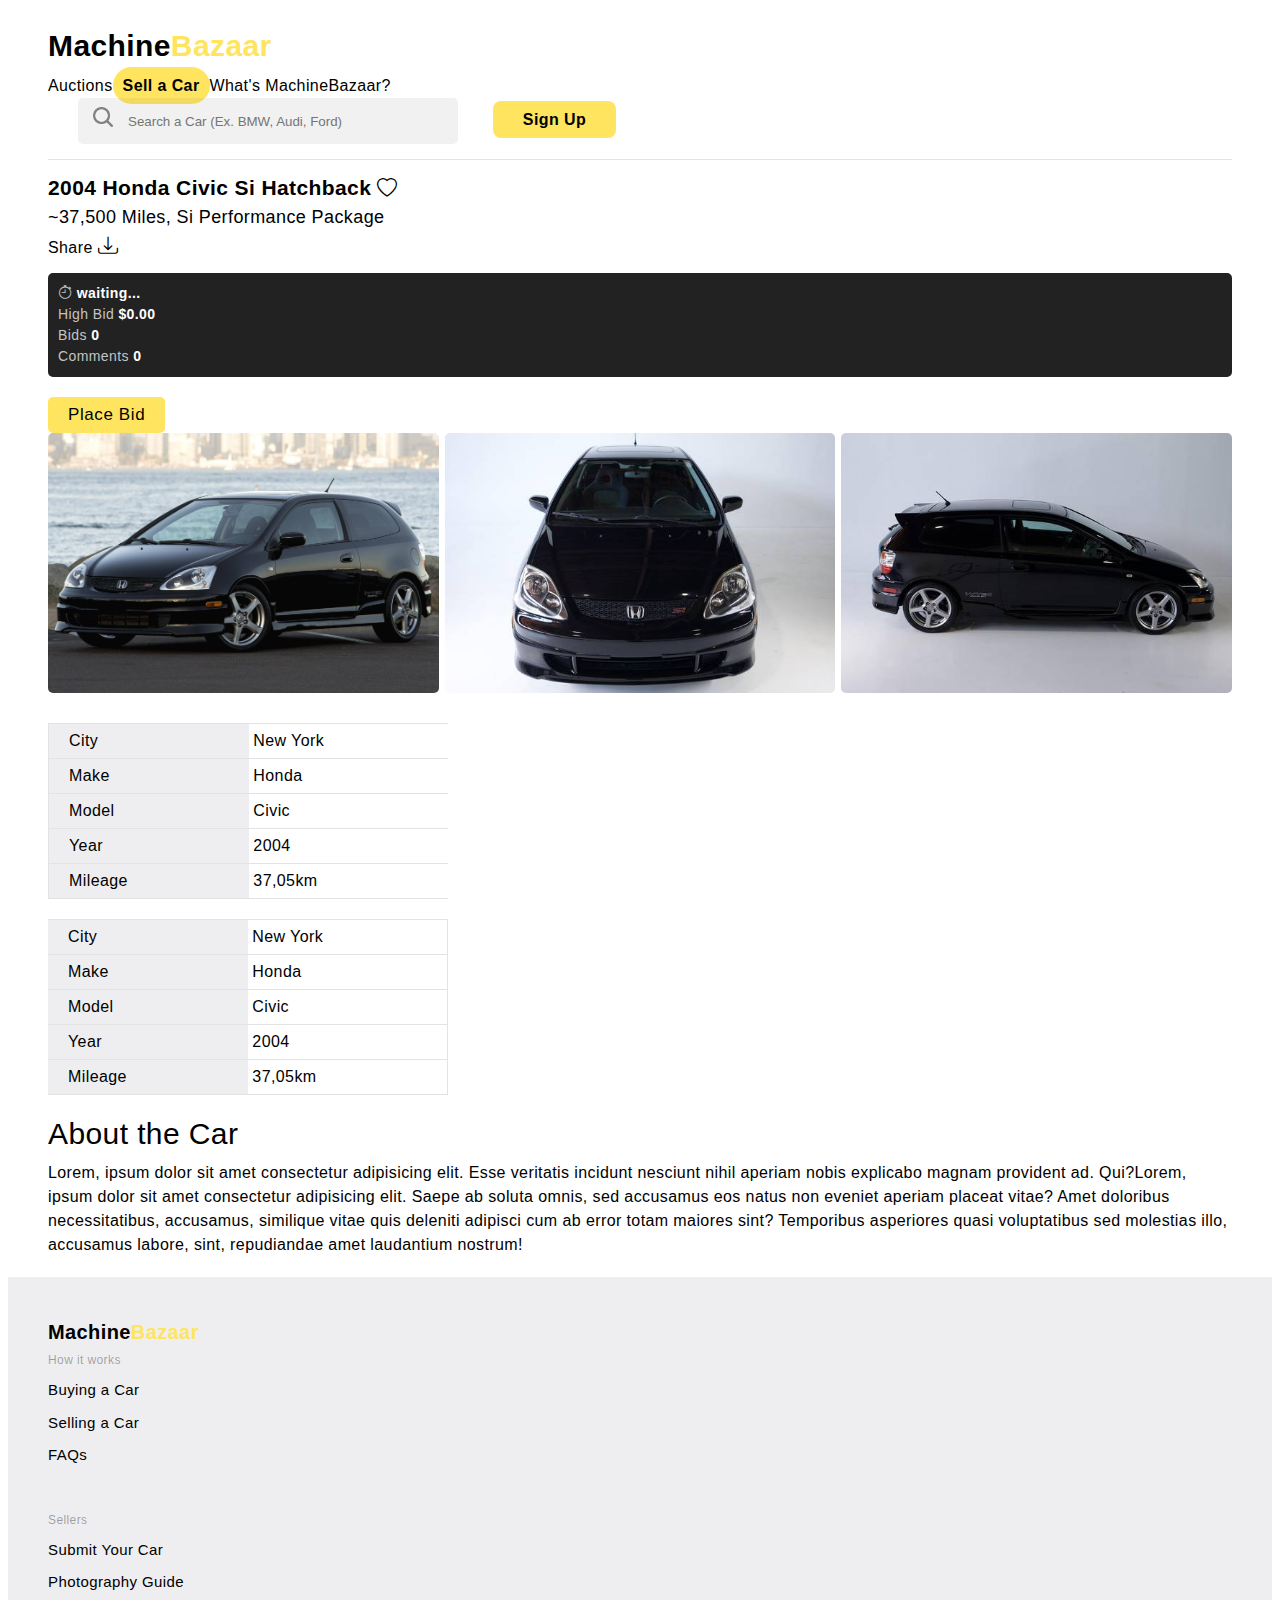
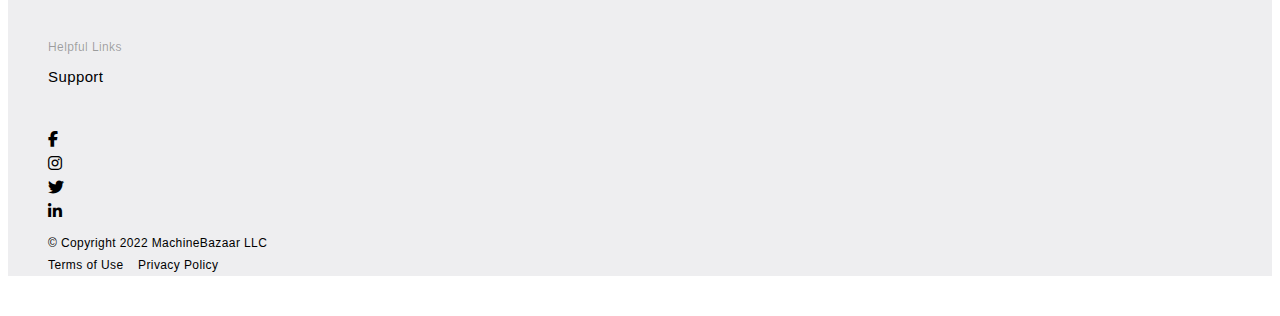
==== car-detailed.html @ 898a339e "added" ====
<!DOCTYPE html>
<html lang="en">
<head>
    <meta charset="UTF-8">
    <meta http-equiv="X-UA-Compatible" content="IE=edge">
    <meta name="viewport" content="width=device-width, initial-scale=1.0">

    <!-- Owl carousel -->
    <link rel="stylesheet" href="./assets/css/owl.carousel.min.css">
    <link rel="stylesheet" href="./assets/css/owl.theme.default.css">
    
    <!-- CSS only -->
    <link href="https://cdn.jsdelivr.net/npm/bootstrap@5.2.0-beta1/dist/css/bootstrap.min.css" rel="stylesheet" integrity="sha384-0evHe/X+R7YkIZDRvuzKMRqM+OrBnVFBL6DOitfPri4tjfHxaWutUpFmBp4vmVor" crossorigin="anonymous">
    <link rel="stylesheet" href="https://cdn.jsdelivr.net/npm/bootstrap-icons@1.9.0/font/bootstrap-icons.css">
    <link rel="stylesheet" href="https://cdnjs.cloudflare.com/ajax/libs/font-awesome/6.1.1/css/all.min.css">
    <link rel="stylesheet" href="./assets/css/index.css">
    <title>Document</title>
</head>
<body>
        <!-- Navrbar starts -->
    <nav>
       <div class="container-fluid">
        <div class="nav-container">
            <div class="nav-wrapper d-flex justify-content-between align-items-baseline">
                <div class="nav-left d-flex gap-4 align-items-center">
                    <div class="logo">
                        <a href="index.html"><p>Machine<span>Bazaar</span></p></a>
                    </div>
                    <ul class="gap-3 pt-1">
                        <li class="auction"><a href="">Auctions</a></li>
                        <li class="sell-car"><a href=""><span>Sell a Car</span></a></li>
                        <li class="what-is-machine"><a href="">What's MachineBazaar?</a></li>
                        <li class="daily-email"><a href="">Daliy email</a></li>
                    </ul>
                </div>
                <div class="nav-right d-flex">
                    <div class="form-group">
                        <input type="search" placeholder="Search a Car (Ex. BMW, Audi, Ford)">
                        <div class="search-icon"><img src="./assets/images/search-icon-img.png" alt=""></div>
                    </div>
                    <a href="#" class="sign-in-btn">Sign Up</a>
                    <button class="navbar-toggle navbar-toggler" type="button" data-bs-toggle="collapse" data-bs-target="#navbarSupportedContent" aria-controls="navbarSupportedContent" aria-expanded="false" aria-label="Toggle navigation">
                       <i class="fa-solid fa-bars"></i>
                       <i class="fa-solid fa-car-side"></i>
                    </button>
                    
                </div>
                
            </div>
            <div class="collapse navbar-collapse" id="navbarSupportedContent">
                    <ul class="navbar-nav me-auto mb-2 mb-lg-0">
                    <li class="nav-item">
                    <a class="nav-link" href="#">What's MachineBazaar?</a>
                    </li>
                    <li class="nav-item">
                    <a class="nav-link" aria-current="page" href="#"><span>Sel a Car</span></a>
                    </li>
                    <li class="nav-item">
                    <a class="nav-link" href="#">Daily Email</a>
                    </li>
                    </ul>
                    <form class="d-flex">
                        <input class="form-control me-2" type="search" placeholder="Search" aria-label="Search">
                        <button class="btn" type="submit"><i class="bi bi-search"></i></button>
                    </form>
            </div>
        </div>

        </div>
            
    </nav>
    <!-- Navbar ends -->

    <!-- Hero section starts -->
    <section id="hero">
        <div class="container-fluid">
            <div class="wrapper-hero-top d-flex flex-column">
                <p class="make-model">2004 Honda Civic Si Hatchback <a href=""><i class="bi bi-heart"></i></a></p>
                <div class="d-flex justify-content-between align-items-baseline left-top">
                    <p class="car-info">~37,500 Miles, Si Performance Package</p>
                    <div>
                        <a href=""><span>Share</span> <i class="bi bi-download"></i></a>
                    </div>
                </div>
            </div>
            <div class="timer">
                <div class="auction-info d-inline-block">
                    <ul class="d-flex justify-content-between d-block">
                        <li><i class="bi bi-stopwatch"></i> <span class="countdown">waiting...</span></li>
                        <li class="starting-price bid"><span>High Bid</span> <span class="highest-bid">$0.00</span></li>
                        <li class="starting-price all-bids"><span>Bids</span> <span class="highest-bid">0</span></li>
                        <li class="starting-price"><span>Comments</span> <span class="highest-bid">0</span></li>
                    </ul>
                </div>
                <button class="btn-bid">Place Bid</button>
            </div>
            <!-- Carousel starts -->
            <div class="carousel-wrapper">
                    <div class="owl-carousel">
                        <img src="./assets/images/hero/car-detailed-1.jpg" alt="">
                        <img src="./assets/images/hero/car-detailed-2.jpg" alt="">
                        <img src="./assets/images/hero/car-detailed-3.jpg" alt="">
                        <img src="./assets/images/hero/car-detailed-4.jpg" alt="">
                        <img src="./assets/images/hero/car-detailed-5.jpg" alt="">
                        <img src="./assets/images/hero/car-detailed-6.jpg" alt="">
                        <img src="./assets/images/hero/car-detailed-7.jpg" alt="">
                        <img src="./assets/images/hero/car-detailed-9.jpg" alt="">
                        <img src="./assets/images/hero/car-detailed-10.jpeg" alt="">
                        <img src="./assets/images/hero/car-detailed-11.jpeg" alt="">
                        <img src="./assets/images/hero/car-detailed-8.jpg" alt="">
                    </div>
            </div>
            <!-- Carousel ends -->
            <!-- Product details start -->
            <div class="wrapper d-flex">
                <div class="product-details left">
                    <ul>
                        <li><label>City</label> <span>New York</span></li>
                        <li><label>Make</label> <span>Honda</span></li>
                        <li><label>Model</label> <span>Civic</span></li>
                        <li><label>Year</label> <span>2004</span></li>
                        <li><label>Mileage</label> <span>37,05km</span></li>
                    </ul>
                </div>
                <div class="product-details right">
                <ul>
                    <li><label>City</label> <span>New York</span></li>
                    <li><label>Make</label> <span>Honda</span></li>
                    <li><label>Model</label> <span>Civic</span></li>
                    <li><label>Year</label> <span>2004</span></li>
                    <li><label>Mileage</label> <span>37,05km</span></li>
                </ul>
            </div>
            </div>
            <!-- Product details ends -->
            <!-- About starts -->
                <div class="product-about">
                    <p style="font-size: 30px; margin-bottom: 5px;">About the Car</p>
                    <p style="margin-bottom: 20px;">
                        Lorem, ipsum dolor sit amet consectetur adipisicing elit. Esse veritatis incidunt nesciunt nihil aperiam nobis explicabo magnam provident ad. Qui?Lorem, ipsum dolor sit amet consectetur adipisicing elit. Saepe ab soluta omnis, sed accusamus eos natus non eveniet aperiam placeat vitae? Amet doloribus necessitatibus, accusamus, similique vitae quis deleniti adipisci cum ab error totam maiores sint? Temporibus asperiores quasi voluptatibus sed molestias illo, accusamus labore, sint, repudiandae amet laudantium nostrum!
                    </p>
                </div>
            <!-- About ends -->

            <!-- Comment -->
        </div>
    </section>
     <!-- Hero section ends -->

        <!-- footer starts -->
    <footer>
        <div class="container-fluid d-flex flex-column">
            <div class="wrapper d-flex justify-content-between align-items-start">
                <div class="logo">
                    <a href="">Machine<span>Bazaar</span></a>
                </div>
                <div class="how-it-works footer-item">
                    <p href="" class="text-uppercase">How it works</p>
                    <a href=""><p>Buying a Car</p></a>
                    <a href=""><p>Selling a Car</p></a>
                    <a href=""><p>FAQs</p></a>
                </div>
                <div class="sellers footer-item">
                    <p href="" class="text-uppercase">Sellers</p>
                    <a href=""><p>Submit Your Car </p></a>
                    <a href=""><p>Photography Guide</p></a>
                </div>
                <div class="support footer-item">
                    <p href="" class="text-uppercase">Helpful Links</p>
                    <a href=""><p>Support</p></a>
                </div>
                <div class="social-networks footer-item">
                    <ul class="d-flex gap-3">
                        <li><a href="#"><i class="fa-brands fa-facebook-f"></i></a></li>
                        <li><a href="#"><i class="fa-brands fa-instagram"></i></a></li>
                        <li><a href="#"><i class="fa-brands fa-twitter"></i></a></li>
                        <li><a href="#"><i class="fa-brands fa-linkedin-in"></i></a></li>
                    </ul>
                    <p class="small-fs">&COPY; Copyright 2022 MachineBazaar LLC</p>
                    <a class="small-fs" href="">Terms of Use</a>
                    &nbsp;
                    <a class="small-fs" href="">Privacy Policy</a>
                </div>
            </div>
        </div>
    </footer>
    <!-- footer ends -->   
    
    <script src="./assets/JS/bootstrap.bundle.min.js"></script>
    <script src="./assets/JS/jquery-3.6.0.min.js"></script>
    <script src="./assets/JS/owl.carousel.min.js"></script>
    <script src="./assets/JS/main.js"></script>
</body>
</html>
---- assets/css/index.css ----
*,
*::after,
*::before {
  padding: 0;
  box-sizing: border-box;
}

h1,
p {
  margin: 0;
}

ul li {
  list-style: none;
}

body {
  line-height: 1.5;
  font-family: sans-serif;
  min-width: 400px;
  letter-spacing: 0.4px;
}

.container-fluid {
  padding: 0px 40px;
}

nav .container-fluid .nav-container {
  border-bottom: 1px solid rgba(0, 0, 0, 0.11);
  padding: 15px 0px;
}
nav .container-fluid .nav-container .collapse li a {
  color: black;
  font-weight: 500;
  width: -webkit-fit-content;
  width: -moz-fit-content;
  width: fit-content;
}
nav .container-fluid .nav-container .collapse span {
  background-color: #ffe55f;
  padding: 10px;
  border-radius: 30px;
  font-weight: bold;
}
nav .container-fluid .nav-container .collapse input {
  box-shadow: none;
  border: 1px solid rgba(0, 0, 0, 0.13);
}
nav .container-fluid .nav-container .collapse button {
  background-color: #ffe55f;
  border-radius: 10px;
  border: none;
}
nav .container-fluid .nav-wrapper .nav-left .sell-car {
  white-space: nowrap;
}
nav .container-fluid .nav-wrapper .nav-left .daily-email {
  white-space: nowrap;
}
nav .container-fluid .nav-wrapper .nav-left .what-is-machine {
  white-space: nowrap;
}
nav .container-fluid .nav-wrapper .nav-left ul {
  display: flex;
  margin: 0px;
  padding: 0;
  padding-top: 6px !important;
}
nav .container-fluid .nav-wrapper .nav-left ul li {
  list-style: none;
}
nav .container-fluid .nav-wrapper .nav-left ul li a {
  text-decoration: none;
  color: black;
}
nav .container-fluid .nav-wrapper .nav-left ul li span {
  background-color: #ffe55f;
  padding: 10px;
  border-radius: 30px;
  font-weight: bold;
}
nav .container-fluid .nav-wrapper .nav-left .logo {
  font-size: 30px;
  font-weight: bolder;
  margin: 0px;
}
nav .container-fluid .nav-wrapper .nav-left .logo a {
  text-decoration: none;
}
nav .container-fluid .nav-wrapper .nav-left .logo p {
  color: black;
}
nav .container-fluid .nav-wrapper .nav-left .logo span {
  color: #ffe55f;
}
nav .nav-right {
  min-width: 0;
  margin-left: 30px;
}
nav .nav-right button.navbar-toggle {
  display: none;
  background-color: white;
  border: none;
  outline: none;
  font-size: 20px;
}
nav .nav-right .sign-in-btn {
  text-decoration: none;
  color: black;
  background-color: #ffe55f;
  padding: 10px 30px;
  border-radius: 8px;
  border: none;
  font-weight: bold;
  white-space: nowrap;
}
nav .nav-right .form-group {
  margin-right: 30px;
  display: inline-block;
  position: relative;
  vertical-align: middle;
  width: 380px;
}
nav .nav-right .form-group input {
  width: 100%;
  height: 46px;
  min-width: 0;
  padding: 10px;
  padding-left: 50px;
  background-color: rgba(128, 128, 128, 0.11);
  border-radius: 5px;
  outline: none;
  border: none;
  white-space: wrap;
}
nav .nav-right .form-group input:hover {
  background-color: rgba(128, 128, 128, 0.175);
}
nav .nav-right .form-group .search-icon {
  width: 20px;
  height: 20px;
  position: absolute;
  top: 9px;
  left: 15px;
}
nav .nav-right .form-group .search-icon img {
  width: 100%;
}

@media (min-width: 1400px) {
  .container-fluid {
    width: 1450px;
  }
}
@media (max-width: 768px) {
  .nav-wrapper {
    flex-wrap: wrap;
  }
  .auction-toggle i {
    display: inline !important;
  }
  .container-fluid {
    padding: 0px 12px;
  }
}
@media (max-width: 1311px) {
  .daily-email {
    display: none;
  }
}
@media (max-width: 1220px) {
  .what-is-machine {
    display: none;
  }
  .nav-wrapper .form-group {
    width: 530px !important;
  }
}
@media (max-width: 1027px) {
  .sell-car {
    display: none;
  }
}
@media (min-width: 993px) {
  .collapse {
    display: none;
  }
}
@media (max-width: 992px) {
  nav .nav-container {
    padding: 10px 0px !important;
  }
  nav .nav-left {
    align-items: center;
  }
  nav .nav-left .logo p {
    font-size: 25px;
  }
  nav .nav-left .logo span {
    font-size: 25px;
  }
  nav .nav-left ul {
    display: none;
  }
  nav .nav-left ul li {
    display: none;
  }
  nav .nav-right {
    gap: 12px;
    margin-left: 0;
    align-items: center;
  }
  nav .nav-right .form-group {
    display: none;
  }
  nav .nav-right .form-group input {
    display: none;
  }
  nav .nav-right button.navbar-toggle {
    display: inline-block;
  }
  nav .nav-right .sign-in-btn {
    font-size: 15px;
    padding: 5px 12px;
  }
}
#Auctions .container-fluid {
  padding-top: 20px;
}
#Auctions .container-fluid .clicked {
  position: relative;
}
#Auctions .container-fluid .clicked .fa-check {
  position: absolute;
  color: black;
  right: 11px;
  top: 8px;
  visibility: visible !important;
}
#Auctions .container-fluid .section-bottom-border {
  border-bottom: 1px solid rgba(0, 0, 0, 0.11);
}
#Auctions .container-fluid .selected {
  position: relative;
  color: black !important;
}
#Auctions .container-fluid .selected::after {
  content: "";
  display: block;
  position: absolute;
  top: 100%;
  left: 0;
  height: 2px;
  margin-top: 5px;
  width: 100%;
  border: 1px solid black;
}
#Auctions .container-fluid .part-one div.section-title {
  font-size: 25px;
  font-weight: bold;
  position: relative;
}
#Auctions .container-fluid .part-one div.section-title i {
  visibility: hidden;
}
#Auctions .container-fluid .part-one div.section-title .wrapper {
  width: -webkit-fit-content;
  width: -moz-fit-content;
  width: fit-content;
  display: flex;
  align-items: center;
  padding-right: 10px;
}
#Auctions .container-fluid .part-one div.section-title .wrapper .auction-toggle {
  pointer-events: none;
}
#Auctions .container-fluid .part-one div.section-title .wrapper .auction-toggle i {
  visibility: visible;
  font-size: 14px;
  display: none;
}
#Auctions .container-fluid .part-one .top {
  display: flex;
  justify-content: space-between;
  margin-bottom: 15px;
}
#Auctions .container-fluid .part-one .top .dropdown-wrapper span.interval {
  cursor: default;
}
#Auctions .container-fluid .part-one .top .dropdown-wrapper select {
  cursor: pointer;
}
#Auctions .container-fluid .part-one .top .mainDrop {
  border: none;
  box-shadow: 0 8px 40px rgba(0, 0, 0, 0.16);
}
#Auctions .container-fluid .part-one .top .mainDrop a {
  color: rgba(0, 0, 0, 0.63) !important;
}
#Auctions .container-fluid .part-one .top .mainDrop a:hover {
  color: black !important;
  background-color: transparent;
}
#Auctions .container-fluid .part-one .top .top-left .wrapper {
  padding-top: 5px;
}
#Auctions .container-fluid .part-one .top .top-left .wrapper button {
  background-color: white;
  color: black;
  border: none;
  margin-bottom: 10px;
  font-size: 20px;
  outline: none;
  padding: 0;
  font-weight: 600;
}
#Auctions .container-fluid .part-one .top .top-left .wrapper button::after {
  content: none;
}
#Auctions .container-fluid .part-one .top .top-left ul {
  padding: 0;
  padding-top: 2px;
  align-items: center;
}
#Auctions .container-fluid .part-one .top .top-left ul li:first-child {
  position: relative;
}
#Auctions .container-fluid .part-one .top .top-left ul li {
  list-style: none;
}
#Auctions .container-fluid .part-one .top .top-left ul li button {
  background-color: white;
  padding: 5px 15px;
  border-color: rgba(0, 0, 0, 0.11);
  border-radius: 10px;
  border-width: 1px;
  color: rgba(0, 0, 0, 0.808);
}
#Auctions .container-fluid .part-one .top .top-left ul li button i {
  color: black;
}
#Auctions .container-fluid .part-one .top ul.auction-filter {
  align-items: center;
}
#Auctions .container-fluid .part-one .top ul.auction-filter li {
  list-style: none;
}
#Auctions .container-fluid .part-one .top ul.auction-filter li a {
  text-decoration: none;
  color: rgba(0, 0, 0, 0.63);
}
#Auctions .container-fluid .part-one .row .col-lg-3 .car-img-wrapper,
#Auctions .container-fluid .part-one .row .col-md-4 .car-img-wrapper,
#Auctions .container-fluid .part-one .row .col-sm-12 .car-img-wrapper {
  margin-bottom: 10px;
  position: relative;
}
#Auctions .container-fluid .part-one .row .col-lg-3 .car-img-wrapper img,
#Auctions .container-fluid .part-one .row .col-md-4 .car-img-wrapper img,
#Auctions .container-fluid .part-one .row .col-sm-12 .car-img-wrapper img {
  border-radius: 3px;
}
#Auctions .container-fluid .part-one .row .col-lg-3 .car-img-wrapper .auction-info,
#Auctions .container-fluid .part-one .row .col-md-4 .car-img-wrapper .auction-info,
#Auctions .container-fluid .part-one .row .col-sm-12 .car-img-wrapper .auction-info {
  position: absolute;
  bottom: 6px;
  left: 6px;
  background-color: #222222;
  color: white;
  border-radius: 5px;
  padding: 2px 10px;
}
#Auctions .container-fluid .part-one .row .col-lg-3 .car-img-wrapper .auction-info ul,
#Auctions .container-fluid .part-one .row .col-md-4 .car-img-wrapper .auction-info ul,
#Auctions .container-fluid .part-one .row .col-sm-12 .car-img-wrapper .auction-info ul {
  padding: 0;
  margin: 0;
  gap: 20px;
}
#Auctions .container-fluid .part-one .row .col-lg-3 .car-img-wrapper .auction-info ul li,
#Auctions .container-fluid .part-one .row .col-md-4 .car-img-wrapper .auction-info ul li,
#Auctions .container-fluid .part-one .row .col-sm-12 .car-img-wrapper .auction-info ul li {
  font-size: 14px;
}
#Auctions .container-fluid .part-one .row .col-lg-3 .car-img-wrapper .auction-info ul li i,
#Auctions .container-fluid .part-one .row .col-md-4 .car-img-wrapper .auction-info ul li i,
#Auctions .container-fluid .part-one .row .col-sm-12 .car-img-wrapper .auction-info ul li i {
  color: rgb(196, 196, 196);
}
#Auctions .container-fluid .part-one .row .col-lg-3 .car-img-wrapper .auction-info ul li span.countdown,
#Auctions .container-fluid .part-one .row .col-md-4 .car-img-wrapper .auction-info ul li span.countdown,
#Auctions .container-fluid .part-one .row .col-sm-12 .car-img-wrapper .auction-info ul li span.countdown {
  font-weight: bolder;
}
#Auctions .container-fluid .part-one .row .col-lg-3 .car-img-wrapper .auction-info ul li.starting-price span,
#Auctions .container-fluid .part-one .row .col-md-4 .car-img-wrapper .auction-info ul li.starting-price span,
#Auctions .container-fluid .part-one .row .col-sm-12 .car-img-wrapper .auction-info ul li.starting-price span {
  color: rgb(196, 196, 196);
}
#Auctions .container-fluid .part-one .row .col-lg-3 .car-img-wrapper .auction-info ul li.starting-price span.highest-bid,
#Auctions .container-fluid .part-one .row .col-md-4 .car-img-wrapper .auction-info ul li.starting-price span.highest-bid,
#Auctions .container-fluid .part-one .row .col-sm-12 .car-img-wrapper .auction-info ul li.starting-price span.highest-bid {
  color: white;
  font-weight: bolder;
}
#Auctions .container-fluid .part-one .row .col-lg-3 .car-details *:first-child a,
#Auctions .container-fluid .part-one .row .col-md-4 .car-details *:first-child a,
#Auctions .container-fluid .part-one .row .col-sm-12 .car-details *:first-child a {
  text-decoration: none;
  color: black;
  font-weight: bold;
}
#Auctions .container-fluid .part-one .row .col-lg-3 .car-details *:first-child a:hover,
#Auctions .container-fluid .part-one .row .col-md-4 .car-details *:first-child a:hover,
#Auctions .container-fluid .part-one .row .col-sm-12 .car-details *:first-child a:hover {
  text-decoration: underline;
}
#Auctions .container-fluid .part-one .row .col-lg-3 .car-details *:not(:first-child),
#Auctions .container-fluid .part-one .row .col-md-4 .car-details *:not(:first-child),
#Auctions .container-fluid .part-one .row .col-sm-12 .car-details *:not(:first-child) {
  line-height: 1.4;
  font-size: 14px;
}
#Auctions .container-fluid .part-one .row .col-lg-3 .car-details *:last-child,
#Auctions .container-fluid .part-one .row .col-md-4 .car-details *:last-child,
#Auctions .container-fluid .part-one .row .col-sm-12 .car-details *:last-child {
  color: rgba(0, 0, 0, 0.507);
}
#Auctions .container-fluid .past-auctions {
  padding: 25px 0px;
  margin-bottom: 40px;
}
#Auctions .container-fluid .past-auctions a {
  background-color: #ffe55f;
  padding: 10px 30px;
  font-weight: bolder;
  border: none;
}
#Auctions .container-fluid .past-auctions a:hover {
  background-color: #f3d00c;
}

@media (min-width: 768px) {
  .auction-menu {
    display: none !important;
  }
}
@media (max-width: 768px) {
  #Auctions .container-fluid {
    padding-top: 5px;
  }
  .top .top-left {
    flex-direction: column;
  }
  .section-title .wrapper .auction-toggle {
    box-shadow: none;
    pointer-events: all !important;
  }
  .section-title .auction-menu {
    box-shadow: 0 8px 40px rgba(0, 0, 0, 0.16);
    border: none;
  }
  .section-title .auction-menu li:hover {
    background-color: unset;
  }
  .section-title .auction-menu .dropdown-item {
    color: black;
  }
  .section-title .auction-menu .dropdown-item:hover {
    background-color: unset;
  }
}
@media (max-width: 1090px) {
  .top {
    flex-direction: column;
  }
  .top ul.auction-filter {
    padding: 0;
  }
}
#about-us .container-fluid .information-wrapper {
  padding: 20px 0px;
  flex-direction: column;
}
#about-us .container-fluid .information-wrapper span {
  color: rgba(0, 0, 0, 0.871);
  font-weight: bold;
  display: inline-block;
}
#about-us .container-fluid .information-wrapper input {
  margin-bottom: 15px;
  width: 350px;
}
#about-us .container-fluid .information-wrapper button {
  background-color: white;
  border: 1px solid rgba(0, 0, 0, 0.171);
  padding: 5px 15px;
  color: rgba(0, 0, 0, 0.795);
}
#about-us .container-fluid .information-wrapper span {
  position: relative;
}
#about-us .container-fluid .information-wrapper span::after {
  content: "";
  display: block;
  position: absolute;
  top: 18px;
  width: 100%;
  height: 5px;
  border-radius: 2px;
  background-color: #ffe55f;
}
#about-us .container-fluid .information-wrapper .form-group span {
  position: relative;
}
#about-us .container-fluid .information-wrapper .form-group span::after {
  content: "";
  display: block;
  position: absolute;
  width: 100%;
  top: 18px;
  height: 5px;
  background: #ffe55f;
  border-radius: 2px;
}

footer {
  background-color: #eeeef0;
}
footer .container-fluid {
  padding: 0px;
}
footer .wrapper {
  padding: 40px 40px 0px 40px;
  flex-wrap: wrap;
}
footer .wrapper a {
  text-decoration: none;
  color: black;
}
footer .wrapper .footer-item {
  margin-bottom: 40px;
  text-align: start;
}
footer .wrapper .logo a {
  font-weight: bold;
  font-size: 20px;
}
footer .wrapper .logo span {
  color: #ffe55f;
}
footer .wrapper p.text-uppercase {
  display: inline-block;
  margin-bottom: 10px;
  color: rgba(0, 0, 0, 0.349);
  font-size: 12px;
}
footer .wrapper .social-networks ul {
  padding: 0;
  margin: 0;
  margin-bottom: 10px;
}
footer .wrapper .social-networks .small-fs {
  font-size: 12px;
}
footer .wrapper .how-it-works a {
  font-size: 15px;
}
footer .wrapper .how-it-works a:not(:last-child) {
  display: block;
  margin-bottom: 10px;
}
footer .wrapper a:not(:first-child):hover {
  text-decoration: underline;
}
footer .wrapper .sellers a {
  font-size: 15px;
}
footer .wrapper .sellers a:not(:last-child) {
  display: block;
  margin-bottom: 10px;
}
footer .wrapper .support a {
  font-size: 15px;
}

@media (max-width: 930px) {
  footer .wrapper .logo {
    display: none;
  }
}
@media (max-width: 546px) {
  footer .support {
    width: 100%;
  }
  footer .wrapper {
    padding-left: 12px;
    padding-right: 12px;
  }
}
@media (min-width: 546px) and (max-width: 768px) {
  footer .wrapper {
    gap: 40px;
    padding-left: 12px;
    padding-right: 12px;
  }
  footer .wrapper:last-child {
    margin-bottom: 0px;
  }
}
#hero .wrapper-hero-top {
  padding: 12px 0px;
}
#hero .wrapper-hero-top .make-model {
  font-size: 21px;
  font-weight: bolder;
}
#hero .wrapper-hero-top .make-model i {
  position: relative;
}
#hero .wrapper-hero-top .make-model i:hover {
  color: #ffe55f;
}
#hero .wrapper-hero-top .car-info {
  font-size: 18px;
  font-weight: lighter;
}
#hero .wrapper-hero-top a {
  text-decoration: none;
  color: black;
}
#hero .wrapper-hero-top a span:hover {
  text-decoration: underline;
}
#hero .wrapper-hero-top a i {
  font-size: 20px;
}
#hero .owl-carousel img {
  border-radius: 5px;
}
#hero .owl-dots {
  height: 10px;
}
#hero .carousel-title {
  font-size: 20px;
  margin-bottom: 10px;
  position: relative;
  width: -webkit-fit-content;
  width: -moz-fit-content;
  width: fit-content;
  font-weight: 400;
}
#hero .carousel-title::after {
  content: "";
  display: block;
  position: absolute;
  width: 100%;
  height: 3px;
  background-color: #ffe55f;
  top: 25px;
}
#hero .btn-bid {
  padding: 8px 20px;
  background-color: #ffe55f;
  border: none;
  outline: none;
  border-radius: 5px;
  font-size: 17px;
  letter-spacing: 0.6px;
  font-weight: 500;
}
#hero .wrapper {
  flex-wrap: wrap;
}
#hero .wrapper .left ul li {
  border-left: 1px solid rgba(0, 0, 0, 0.11);
}
#hero .wrapper .right ul li {
  border-right: 1px solid rgba(0, 0, 0, 0.11);
}
#hero .product-details ul {
  display: flex;
  flex-direction: column;
  padding: 0;
  max-width: 400px;
  min-width: 360px;
  margin-top: 20px;
}
#hero .product-details ul label {
  font-weight: 400;
  background-color: #eeeef0;
  display: inline-block;
  padding: 5px;
  padding-left: 20px;
}
#hero .product-details ul label,
#hero .product-details ul span {
  width: 50%;
  text-align: start;
}
#hero .product-details ul li {
  border-top: 1px solid rgba(0, 0, 0, 0.11);
}
#hero .product-details ul li:last-child {
  border-bottom: 1px solid rgba(0, 0, 0, 0.11);
}
#hero .auction-info {
  margin-bottom: 20px;
  bottom: 6px;
  left: 6px;
  background-color: #222222;
  color: white;
  border-radius: 5px;
  padding: 10px 10px;
}
#hero .auction-info ul {
  padding: 0;
  margin: 0;
  gap: 20px;
}
#hero .auction-info ul li {
  font-size: 14px;
}
#hero .auction-info ul li i {
  color: rgb(196, 196, 196);
}
#hero .auction-info ul li span.countdown {
  font-weight: bolder;
}
#hero .auction-info ul li.starting-price span {
  color: rgb(196, 196, 196);
}
#hero .auction-info ul li.starting-price span.highest-bid {
  color: white;
  font-weight: bolder;
}

@media (max-width: 546px) {
  .left-top {
    flex-direction: column;
  }
  .bid, .all-bids {
    display: none;
  }
  .btn-bid {
    margin-bottom: 20px;
  }
  .product-details {
    display: flex;
    align-items: flex-start;
  }
}
@media (max-width: 820px) {
  .left ul {
    margin-bottom: 0 !important;
  }
  .left ul li {
    border-right: 1px solid rgba(0, 0, 0, 0.11);
  }
  .right ul {
    margin-top: 0 !important;
  }
  .right ul li:first-child {
    border-top: none !important;
  }
}/*# sourceMappingURL=index.css.map */
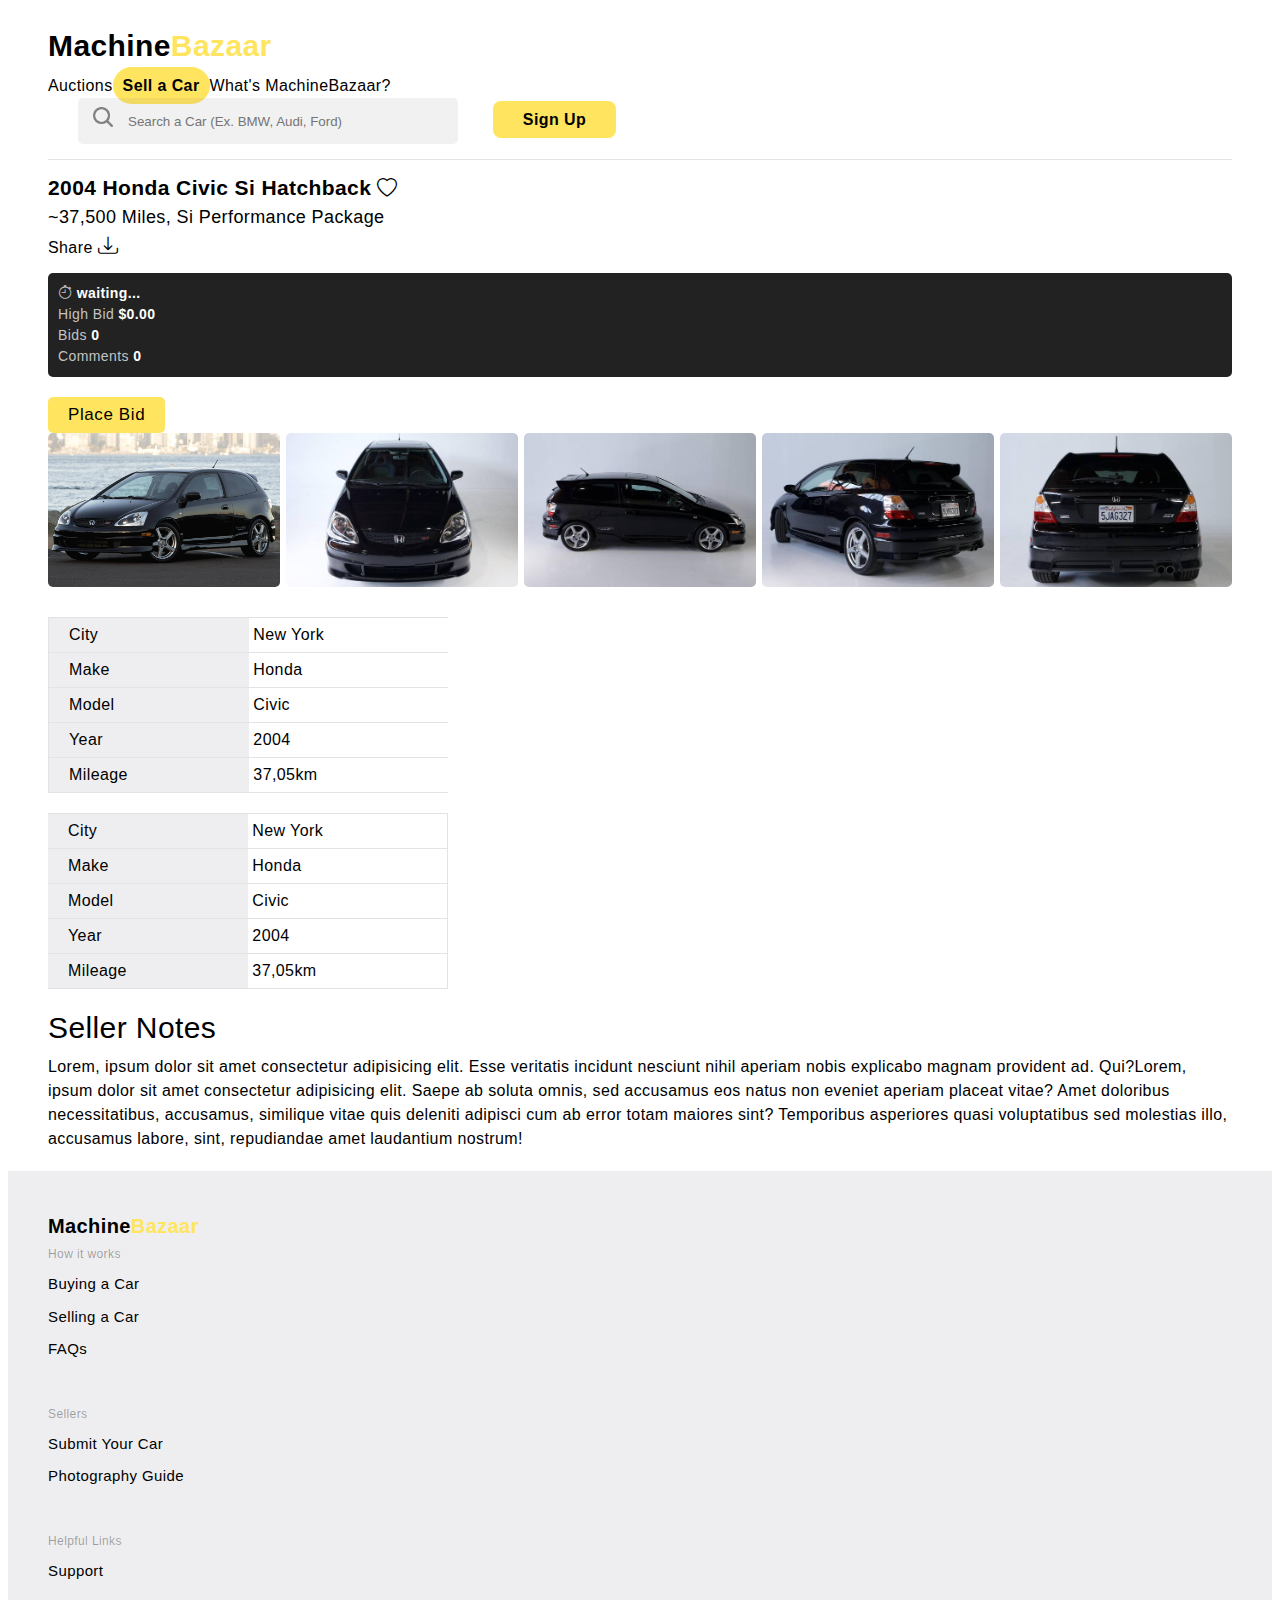
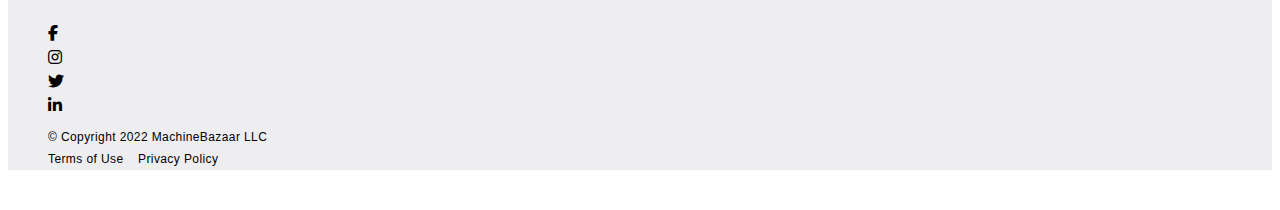
==== commit 38d52a7d: "added" ====
--- a/car-detailed.html
+++ b/car-detailed.html
@@ -89,7 +89,7 @@
                         <li><i class="bi bi-stopwatch"></i> <span class="countdown">waiting...</span></li>
                         <li class="starting-price bid"><span>High Bid</span> <span class="highest-bid">$0.00</span></li>
                         <li class="starting-price all-bids"><span>Bids</span> <span class="highest-bid">0</span></li>
-                        <li class="starting-price"><span>Comments</span> <span class="highest-bid">0</span></li>
+                        <li class="starting-price comments"><span>Comments</span> <span class="highest-bid">0</span></li>
                     </ul>
                 </div>
                 <button class="btn-bid">Place Bid</button>
@@ -123,19 +123,19 @@
                     </ul>
                 </div>
                 <div class="product-details right">
-                <ul>
-                    <li><label>City</label> <span>New York</span></li>
-                    <li><label>Make</label> <span>Honda</span></li>
-                    <li><label>Model</label> <span>Civic</span></li>
-                    <li><label>Year</label> <span>2004</span></li>
-                    <li><label>Mileage</label> <span>37,05km</span></li>
-                </ul>
-            </div>
+                    <ul>
+                        <li><label>City</label> <span>New York</span></li>
+                        <li><label>Make</label> <span>Honda</span></li>
+                        <li><label>Model</label> <span>Civic</span></li>
+                        <li><label>Year</label> <span>2004</span></li>
+                        <li><label>Mileage</label> <span>37,05km</span></li>
+                    </ul>
+                </div>
             </div>
             <!-- Product details ends -->
             <!-- About starts -->
                 <div class="product-about">
-                    <p style="font-size: 30px; margin-bottom: 5px;">About the Car</p>
+                    <p style="font-size: 30px; margin-bottom: 5px;">Seller Notes</p>
                     <p style="margin-bottom: 20px;">
                         Lorem, ipsum dolor sit amet consectetur adipisicing elit. Esse veritatis incidunt nesciunt nihil aperiam nobis explicabo magnam provident ad. Qui?Lorem, ipsum dolor sit amet consectetur adipisicing elit. Saepe ab soluta omnis, sed accusamus eos natus non eveniet aperiam placeat vitae? Amet doloribus necessitatibus, accusamus, similique vitae quis deleniti adipisci cum ab error totam maiores sint? Temporibus asperiores quasi voluptatibus sed molestias illo, accusamus labore, sint, repudiandae amet laudantium nostrum!
                     </p>
--- a/assets/css/index.css
+++ b/assets/css/index.css
@@ -669,6 +669,7 @@
   font-size: 17px;
   letter-spacing: 0.6px;
   font-weight: 500;
+  display: inline-block;
 }
 #hero .wrapper {
   flex-wrap: wrap;
@@ -740,7 +741,7 @@
   .left-top {
     flex-direction: column;
   }
-  .bid, .all-bids {
+  .comments, .all-bids {
     display: none;
   }
   .btn-bid {
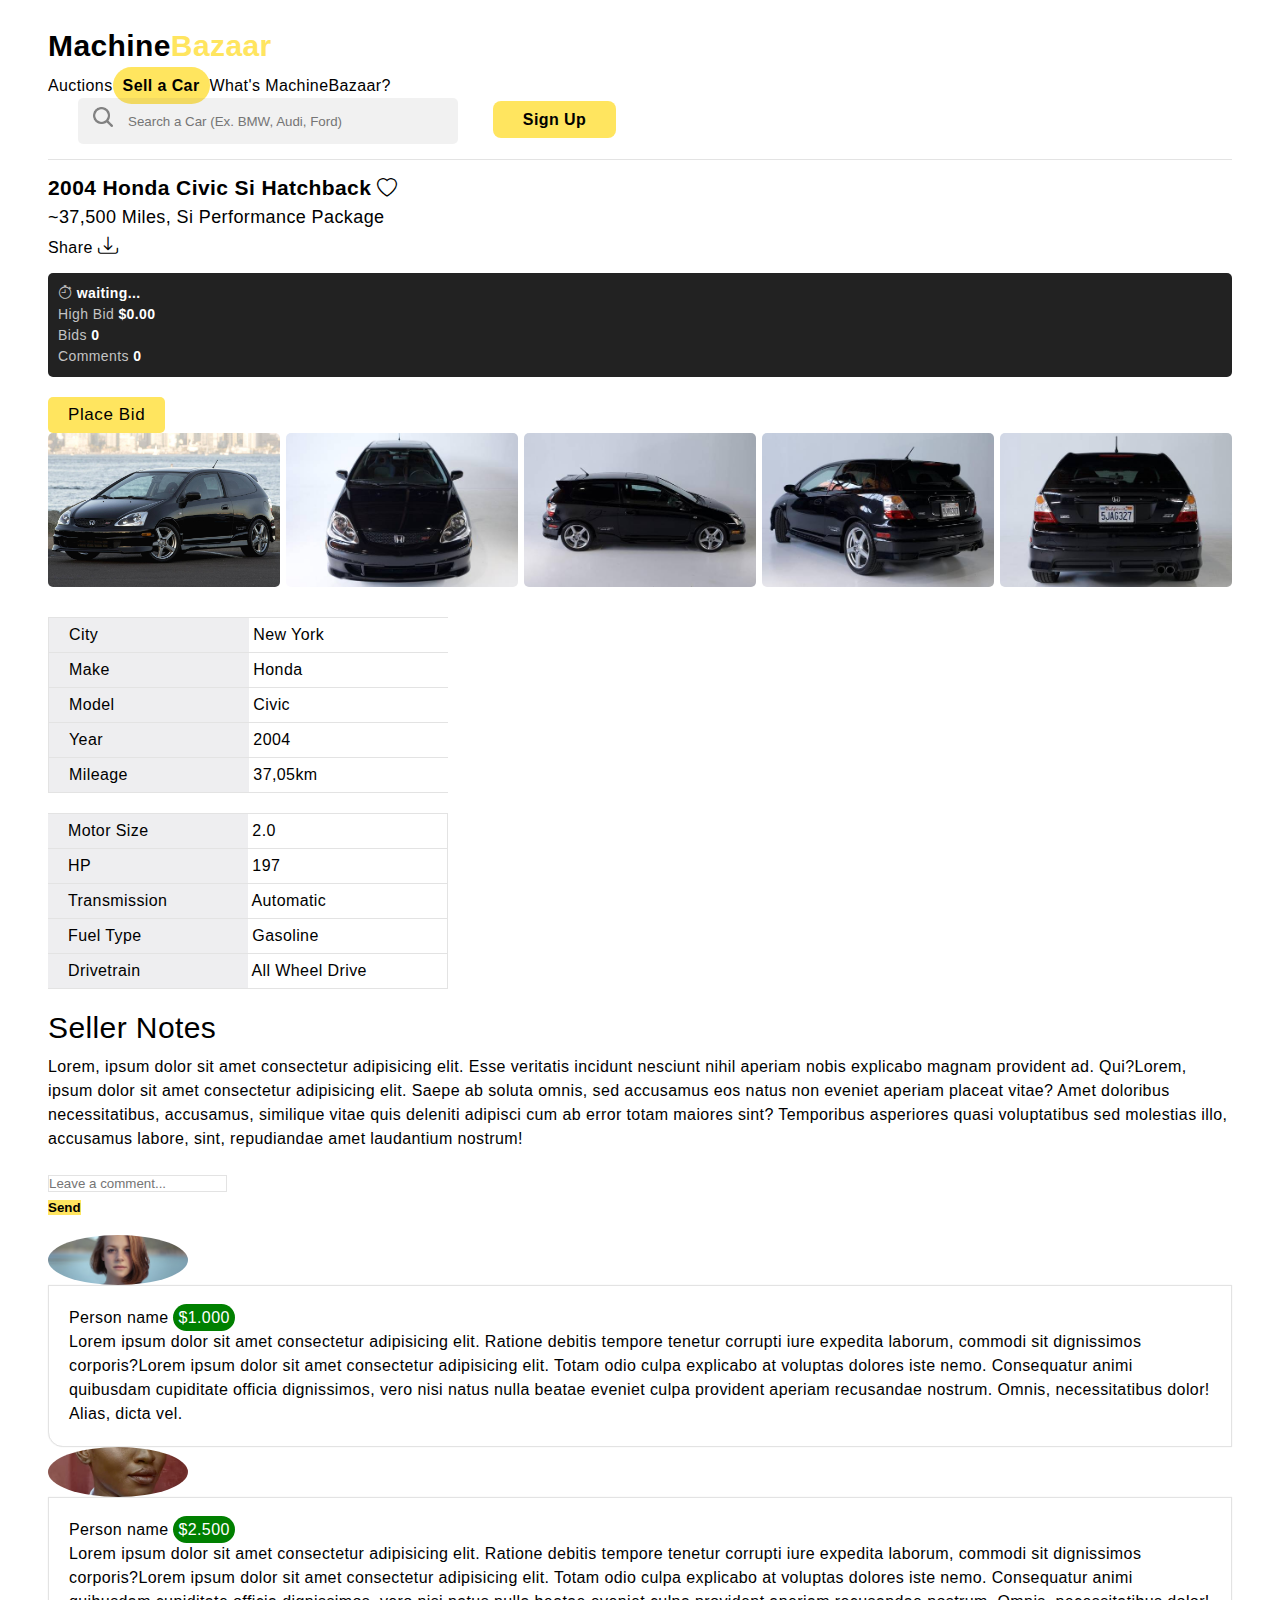
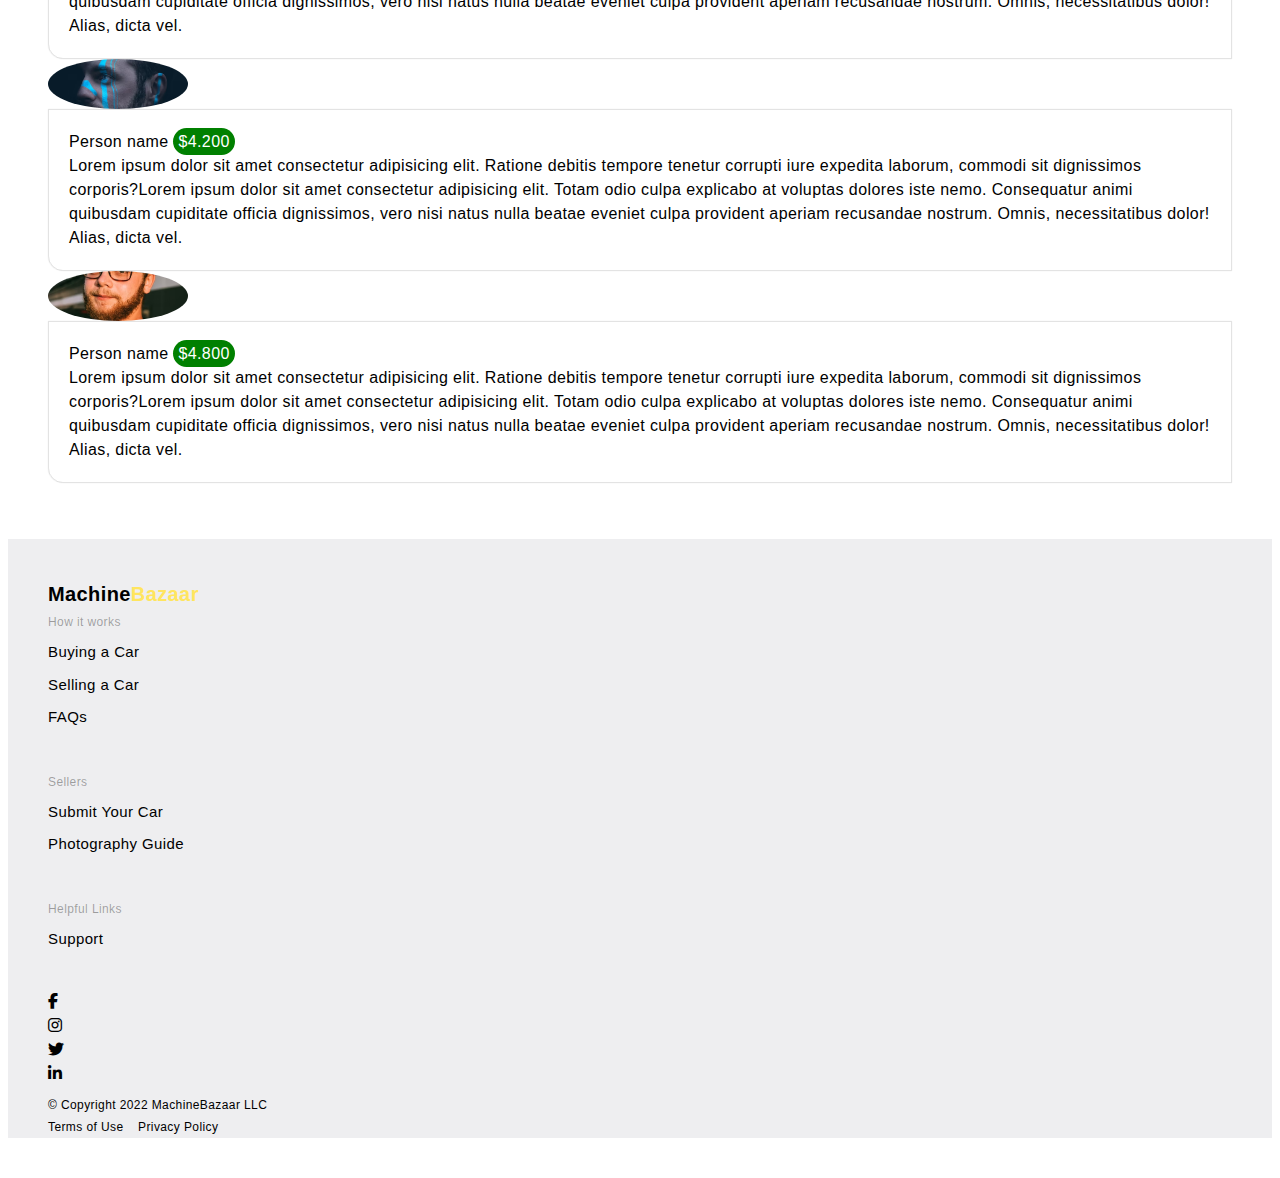
==== commit 147849e1: "added new features" ====
--- a/car-detailed.html
+++ b/car-detailed.html
@@ -94,6 +94,8 @@
                 </div>
                 <button class="btn-bid">Place Bid</button>
             </div>
+
+
             <!-- Carousel starts -->
             <div class="carousel-wrapper">
                     <div class="owl-carousel">
@@ -111,6 +113,8 @@
                     </div>
             </div>
             <!-- Carousel ends -->
+
+
             <!-- Product details start -->
             <div class="wrapper d-flex">
                 <div class="product-details left">
@@ -124,15 +128,17 @@
                 </div>
                 <div class="product-details right">
                     <ul>
-                        <li><label>City</label> <span>New York</span></li>
-                        <li><label>Make</label> <span>Honda</span></li>
-                        <li><label>Model</label> <span>Civic</span></li>
-                        <li><label>Year</label> <span>2004</span></li>
-                        <li><label>Mileage</label> <span>37,05km</span></li>
+                        <li><label>Motor Size</label> <span>2.0</span></li>
+                        <li><label>HP</label> <span>197</span></li>
+                        <li><label>Transmission</label> <span>Automatic</span></li>
+                        <li><label>Fuel Type</label> <span>Gasoline</span></li>
+                        <li><label>Drivetrain</label> <span>All Wheel Drive</span></li>
                     </ul>
                 </div>
             </div>
             <!-- Product details ends -->
+
+
             <!-- About starts -->
                 <div class="product-about">
                     <p style="font-size: 30px; margin-bottom: 5px;">Seller Notes</p>
@@ -141,8 +147,60 @@
                     </p>
                 </div>
             <!-- About ends -->
-
-            <!-- Comment -->
+                
+
+
+            <!-- Comment starts -->
+            <div id="Comment" class="mt-5">
+                <div class="row">
+                    <div class="col-lg-10 col-md-9 col-9">
+                        <input type="text" class="form-control" placeholder="Leave a comment...">
+                    </div>
+                    <div class="col-lg-2 col-md-3 col-3">
+                        <button class=" comment-send d-block w-100 btn">Send</button>
+                    </div>
+                </div>
+
+                <div class="allComments mt-4">
+                    <ul class="d-flex flex-column gap-3">
+                        <li class="d-flex align-items-start gap-3">
+                            <div style="background-image: url(./assets/images/person-1.avif);">
+                            </div>
+                            <div class="d-flex flex-column gap-2">
+                                <p class="name">Person name <span class="person-bid">$1.000</span></p>
+                                <p class="comment-text">Lorem ipsum dolor sit amet consectetur adipisicing elit. Ratione debitis tempore tenetur corrupti iure expedita laborum, commodi sit dignissimos corporis?Lorem ipsum dolor sit amet consectetur adipisicing elit. Totam odio culpa explicabo at voluptas dolores iste nemo. Consequatur animi quibusdam cupiditate officia dignissimos, vero nisi natus nulla beatae eveniet culpa provident aperiam recusandae nostrum. Omnis, necessitatibus dolor! Alias, dicta vel.</p>
+                            </div>
+                        </li>
+                        <li class="d-flex align-items-start gap-3">
+                            <div style="background-image: url(./assets/images/person-2.avif);">
+                            </div>
+                            <div class="d-flex flex-column gap-2">
+                                <p class="name">Person name <span class="person-bid">$2.500</span></p>
+                                <p class="comment-text">Lorem ipsum dolor sit amet consectetur adipisicing elit. Ratione debitis tempore tenetur corrupti iure expedita laborum, commodi sit dignissimos corporis?Lorem ipsum dolor sit amet consectetur adipisicing elit. Totam odio culpa explicabo at voluptas dolores iste nemo. Consequatur animi quibusdam cupiditate officia dignissimos, vero nisi natus nulla beatae eveniet culpa provident aperiam recusandae nostrum. Omnis, necessitatibus dolor! Alias, dicta vel.</p>
+                            </div>
+                        </li>
+                        <li class="d-flex align-items-start gap-3">
+                            <div style="background-image: url(./assets/images/person-4.avif);">
+                            </div>
+                            <div class="d-flex flex-column gap-2">
+                                <p class="name">Person name <span class="person-bid">$4.200</span></p>
+                                <p class="comment-text">Lorem ipsum dolor sit amet consectetur adipisicing elit. Ratione debitis tempore tenetur corrupti iure expedita laborum, commodi sit dignissimos corporis?Lorem ipsum dolor sit amet consectetur adipisicing elit. Totam odio culpa explicabo at voluptas dolores iste nemo. Consequatur animi quibusdam cupiditate officia dignissimos, vero nisi natus nulla beatae eveniet culpa provident aperiam recusandae nostrum. Omnis, necessitatibus dolor! Alias, dicta vel.</p>
+                            </div>
+                        </li>
+                        <li class="d-flex align-items-start gap-3">
+                            <div style="background-image: url(./assets/images/person-3.avif);">
+                            </div>
+                            <div class="d-flex flex-column gap-2">
+                                <p class="name">Person name <span class="person-bid">$4.800</span></p>
+                                <p class="comment-text">Lorem ipsum dolor sit amet consectetur adipisicing elit. Ratione debitis tempore tenetur corrupti iure expedita laborum, commodi sit dignissimos corporis?Lorem ipsum dolor sit amet consectetur adipisicing elit. Totam odio culpa explicabo at voluptas dolores iste nemo. Consequatur animi quibusdam cupiditate officia dignissimos, vero nisi natus nulla beatae eveniet culpa provident aperiam recusandae nostrum. Omnis, necessitatibus dolor! Alias, dicta vel.</p>
+                            </div>
+                        </li>
+                      </ul>
+                </div>
+            </div>
+            <!-- Comments ends -->
+
+
         </div>
     </section>
      <!-- Hero section ends -->
--- a/assets/css/index.css
+++ b/assets/css/index.css
@@ -253,7 +253,7 @@
   height: 2px;
   margin-top: 5px;
   width: 100%;
-  border: 1px solid black;
+  background-color: rgba(0, 0, 0, 0.63);
 }
 #Auctions .container-fluid .part-one div.section-title {
   font-size: 25px;
@@ -609,6 +609,9 @@
     margin-bottom: 0px;
   }
 }
+#hero {
+  padding-bottom: 40px;
+}
 #hero .wrapper-hero-top {
   padding: 12px 0px;
 }
@@ -736,6 +739,41 @@
   color: white;
   font-weight: bolder;
 }
+#hero #Comment input {
+  box-shadow: none;
+  outline: none;
+  border: 1px solid rgba(0, 0, 0, 0.11);
+}
+#hero #Comment .comment-send {
+  background-color: #ffe55f;
+  font-weight: 600;
+  box-shadow: none;
+  border: none;
+}
+#hero #Comment .allComments ul {
+  padding: 0;
+}
+#hero #Comment .allComments ul li .person-bid {
+  background-color: green;
+  padding: 5px;
+  border-radius: 30px;
+  color: white;
+}
+#hero #Comment .allComments ul li div:first-child {
+  background-position: center;
+  background-repeat: no-repeat;
+  background-size: cover;
+  width: 140px;
+  min-width: 50px;
+  height: 50px;
+  border-radius: 50%;
+}
+#hero #Comment .allComments ul li div:last-child {
+  padding: 20px;
+  border: 1px solid rgba(0, 0, 0, 0.11);
+  box-shadow: 0 0 1px 0px rgba(0, 0, 0, 0.16);
+  border-bottom-left-radius: 15px;
+}
 
 @media (max-width: 546px) {
   .left-top {
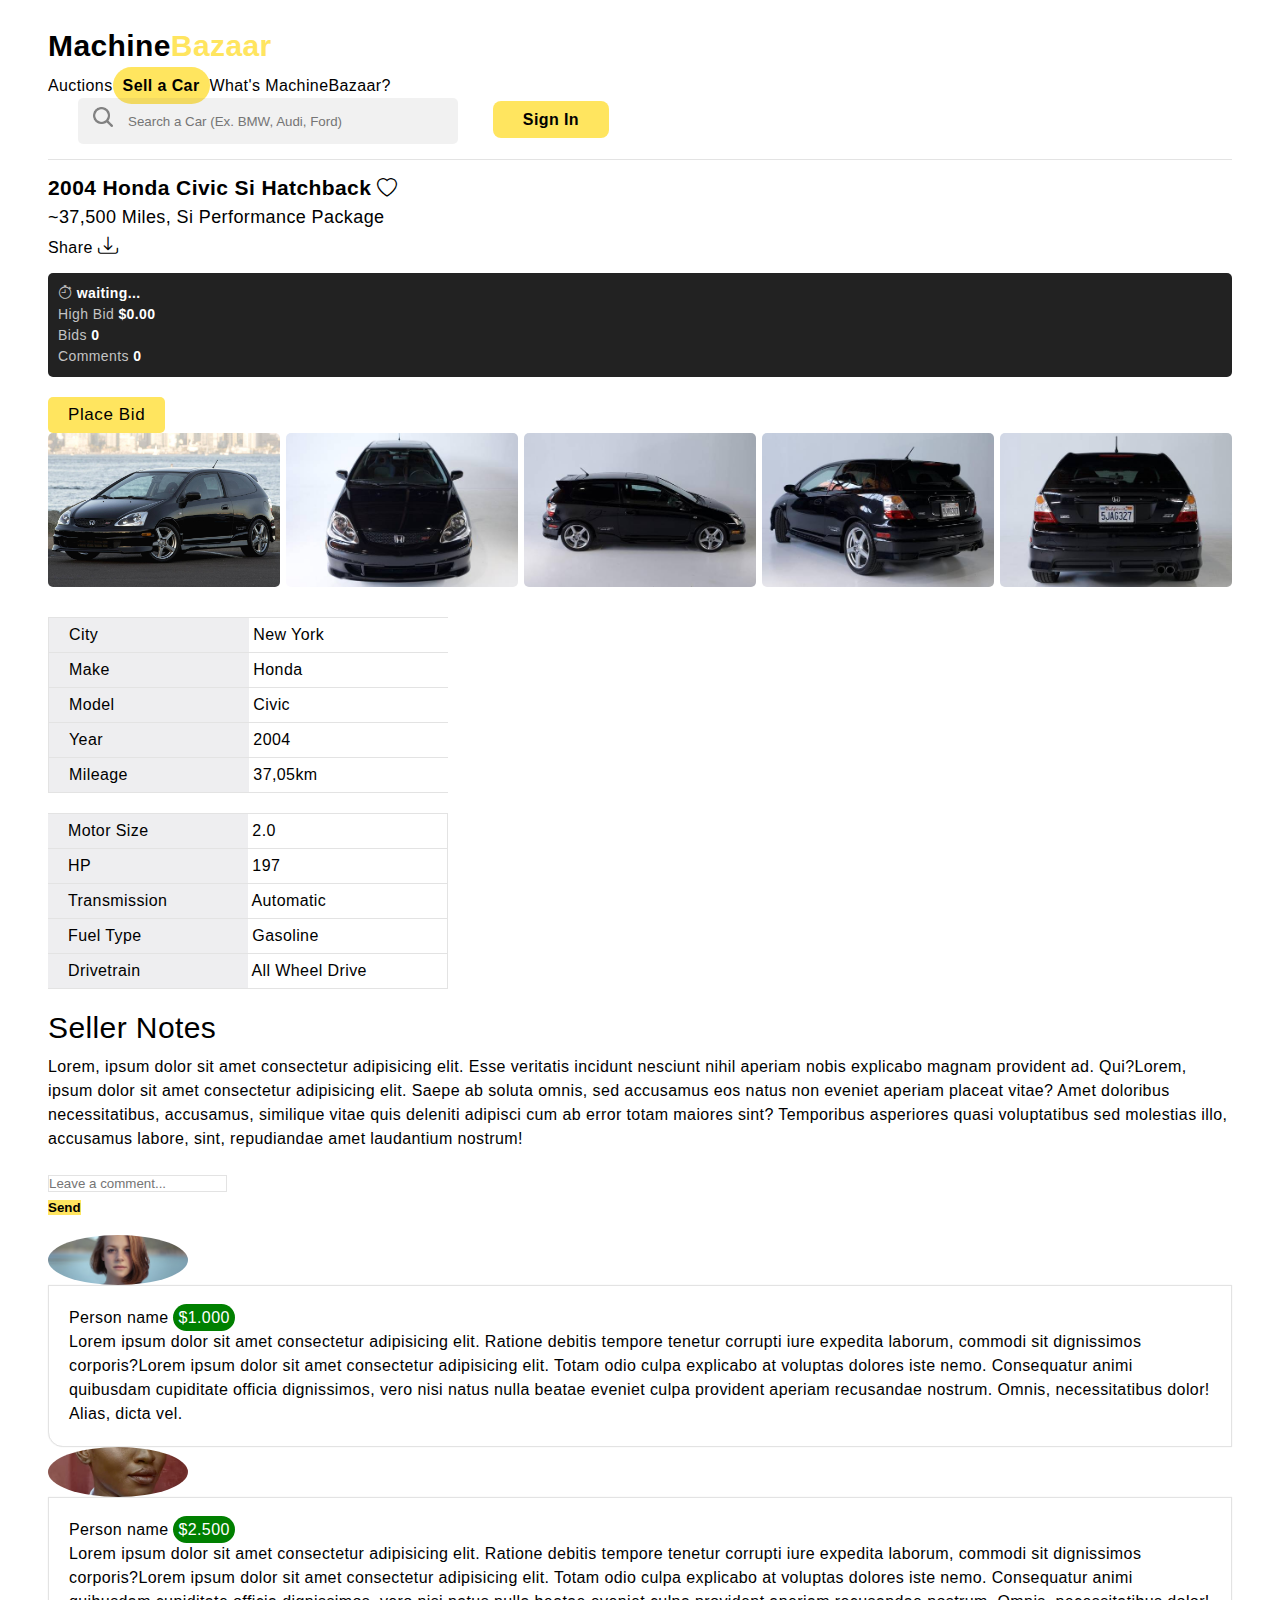
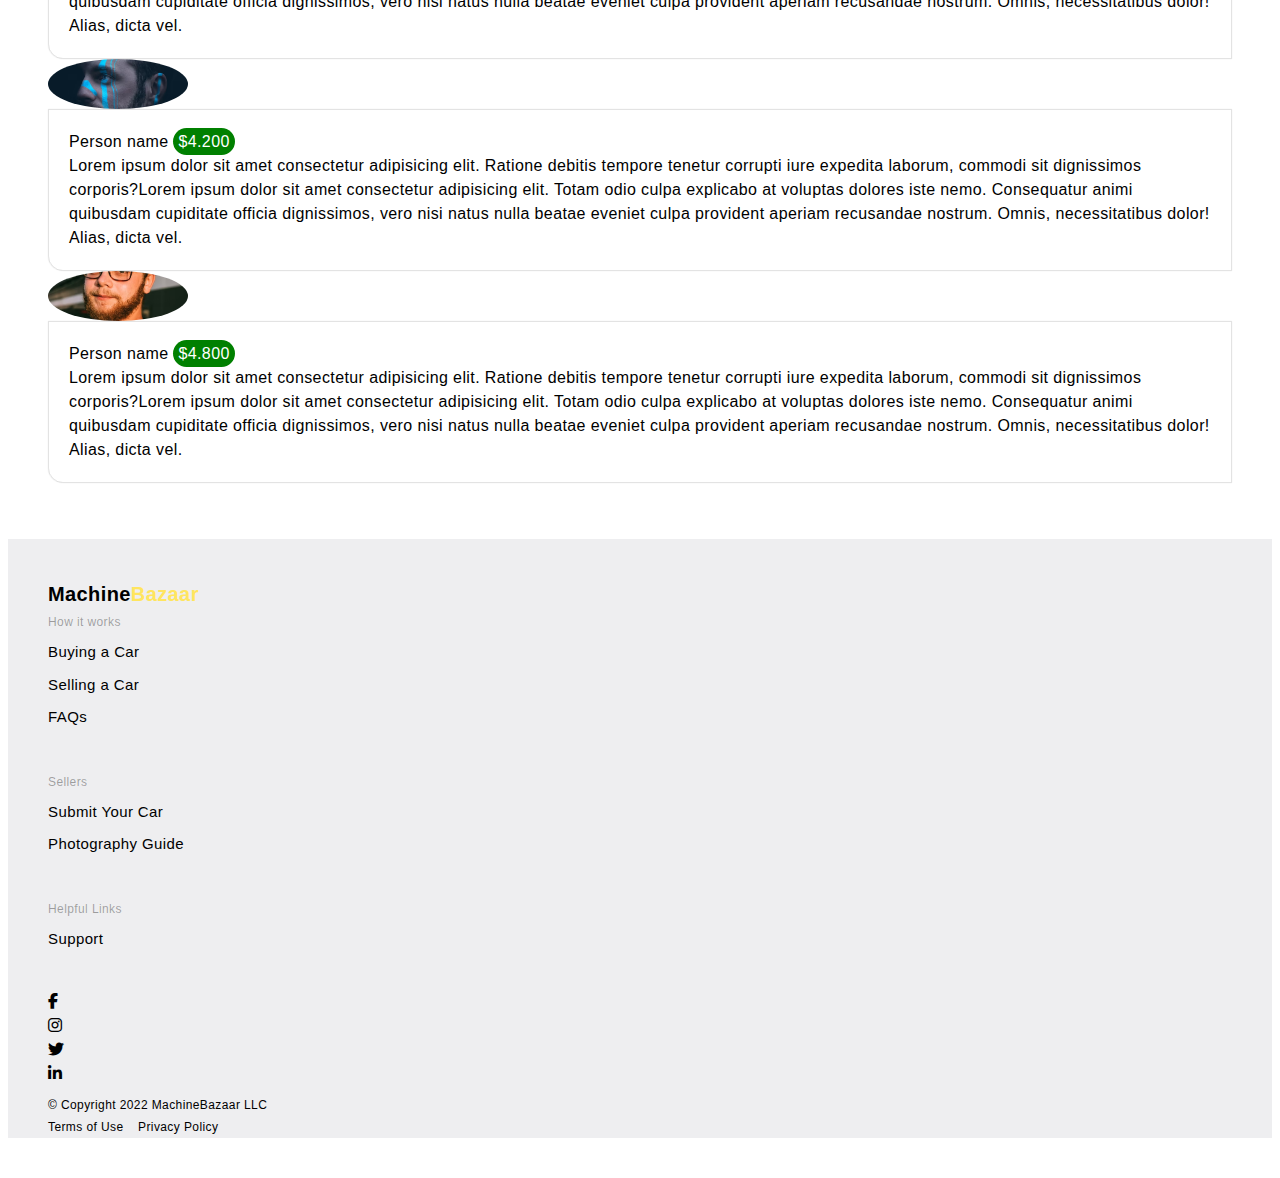
==== commit f9512127: "added new page" ====
--- a/car-detailed.html
+++ b/car-detailed.html
@@ -28,7 +28,7 @@
                     </div>
                     <ul class="gap-3 pt-1">
                         <li class="auction"><a href="">Auctions</a></li>
-                        <li class="sell-car"><a href=""><span>Sell a Car</span></a></li>
+                        <li class="sell-car"><a href="sell-car.html"><span>Sell a Car</span></a></li>
                         <li class="what-is-machine"><a href="">What's MachineBazaar?</a></li>
                         <li class="daily-email"><a href="">Daliy email</a></li>
                     </ul>
@@ -38,7 +38,7 @@
                         <input type="search" placeholder="Search a Car (Ex. BMW, Audi, Ford)">
                         <div class="search-icon"><img src="./assets/images/search-icon-img.png" alt=""></div>
                     </div>
-                    <a href="#" class="sign-in-btn">Sign Up</a>
+                    <a href="#" class="sign-in-btn">Sign In</a>
                     <button class="navbar-toggle navbar-toggler" type="button" data-bs-toggle="collapse" data-bs-target="#navbarSupportedContent" aria-controls="navbarSupportedContent" aria-expanded="false" aria-label="Toggle navigation">
                        <i class="fa-solid fa-bars"></i>
                        <i class="fa-solid fa-car-side"></i>
@@ -53,7 +53,7 @@
                     <a class="nav-link" href="#">What's MachineBazaar?</a>
                     </li>
                     <li class="nav-item">
-                    <a class="nav-link" aria-current="page" href="#"><span>Sel a Car</span></a>
+                    <a class="nav-link" aria-current="page" href="sell-car.html"><span>Sel a Car</span></a>
                     </li>
                     <li class="nav-item">
                     <a class="nav-link" href="#">Daily Email</a>
--- a/assets/css/index.css
+++ b/assets/css/index.css
@@ -803,4 +803,43 @@
   .right ul li:first-child {
     border-top: none !important;
   }
+}
+.sell-car-hero .container-fluid {
+  display: flex;
+  justify-content: center;
+}
+.sell-car-hero .container-fluid .wrapper {
+  padding: 10px;
+  padding-top: 60px;
+  padding-bottom: 30px;
+  max-width: 620px;
+}
+.sell-car-hero .container-fluid .wrapper .small {
+  display: none;
+}
+.sell-car-hero .container-fluid .wrapper .top h2 {
+  font-weight: bolder;
+}
+.sell-car-hero .container-fluid .wrapper .top p.description {
+  color: rgba(0, 0, 0, 0.88);
+}
+.sell-car-hero .container-fluid .wrapper .submit-car {
+  padding: 10px 20px;
+  background-color: #ffe55f;
+  border: none;
+  border-radius: 10px;
+  letter-spacing: 0.6px;
+  font-weight: bolder;
+}
+
+@media (max-width: 768px) {
+  .wrapper .row {
+    gap: 20px;
+  }
+  .wrapper .row .large {
+    display: none;
+  }
+  .wrapper .row .small {
+    display: block !important;
+  }
 }/*# sourceMappingURL=index.css.map */